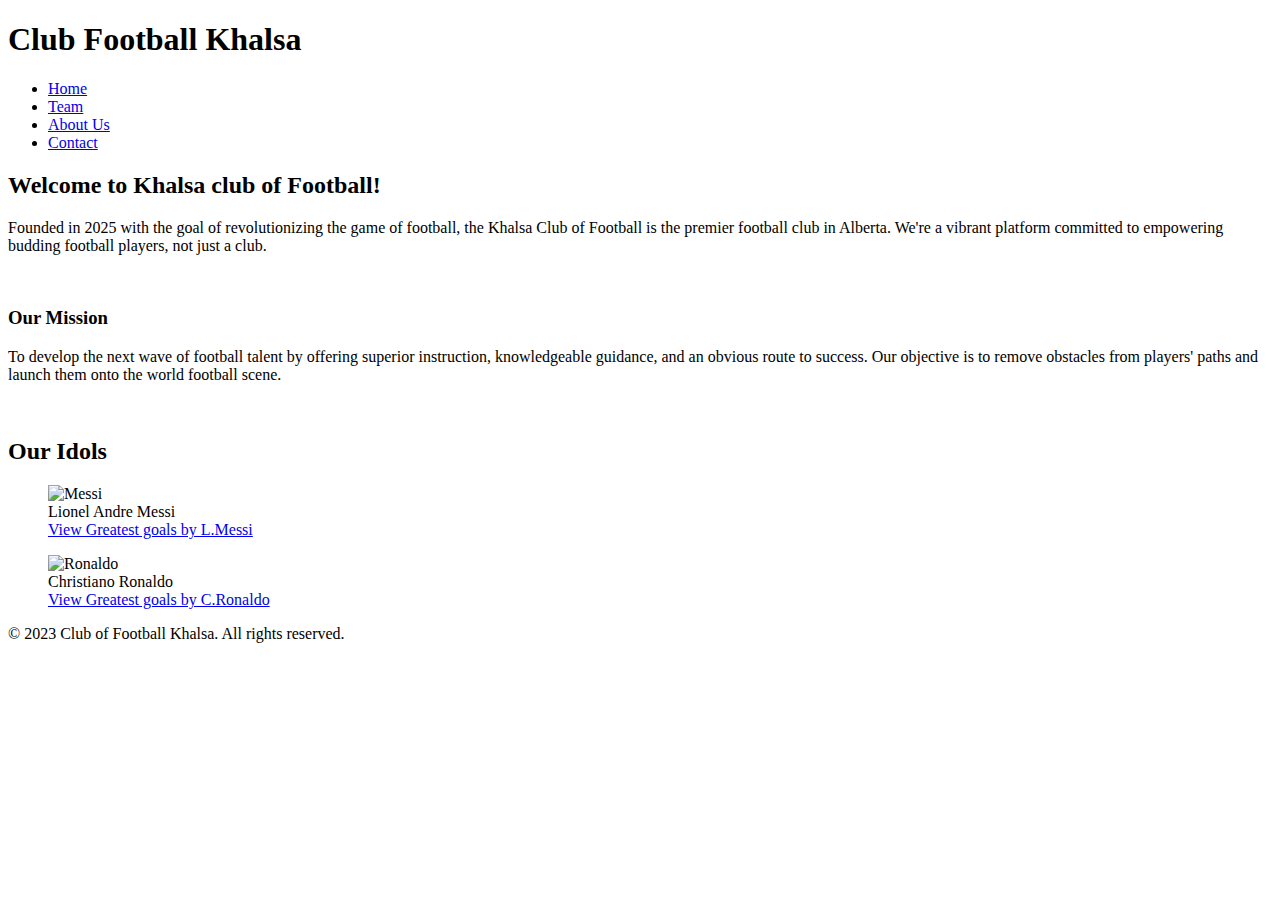
==== index.html @ 664e2e90 "Add files via upload" ====
<!DOCTYPE html>
<html lang="en">

<head>
    <meta charset="UTF-8">
    <meta name="viewport" content="width=device-width, initial-scale=1.0">
    <link rel="stylesheet" href="styles/CSSfile.css">
    <script src="index.js" defer></script>
    <title>Football Club</title>
</head>

<body>
     <header>
            <h1>Club Football Khalsa</h1>
            <nav>
                <ul>
                    <li><a href="index.html">Home</a></li>
                    <li><a href="Team.html">Team</a></li>
                    <li><a href="About.html">About Us</a></li>
                    <li><a href="contact.html">Contact</a></li>
            </nav>
    </header>

    <main>
        <section id="home">
            <h2>Welcome to Khalsa club of Football!</h2>
            <p>Founded in 2025 with the goal of revolutionizing the game of football, the Khalsa Club of Football is the premier football club in Alberta. We're a vibrant platform committed to empowering budding football players, not just a club.</p><br>

            <h3>Our Mission</h3>
            <p>To develop the next wave of football talent by offering superior instruction, knowledgeable guidance, and an obvious route to success. Our objective is to remove obstacles from players' paths and launch them onto the world football scene.</p><br>

        </section>
        <section id="idols">
            <h2>Our Idols</h2>
            <figure>
            <img id = "messi" src="images/Messi.jpg" alt="Messi">
            <figcaption>Lionel Andre Messi</figcaption>
            <figcaption><a href="https://www.youtube.com/watch?v=PSanJ5swYBM&pp=ygUTR3JlYXRlc3QgZ29hbCBtZXNpaQ%3D%3D">View Greatest goals by L.Messi</a></figcaption>
            </figure>
            <figure>
            <img id = "Ronaldo" src="images/ronaldo.jpg" alt="Ronaldo">
            <figcaption>Christiano Ronaldo</figcaption>
            <figcaption><a href="https://www.youtube.com/watch?v=OUKGsb8CpF8&pp=ygUVZ3JlYXRlc3QgZ29hbCByb25hbGRv">View Greatest goals by C.Ronaldo</a></figcaption>
            </figure>
        </section>

        
    </main>

    <footer>
        <p>&copy; 2023 Club of Football Khalsa. All rights reserved.</p>
    </footer>
</body>

</html>
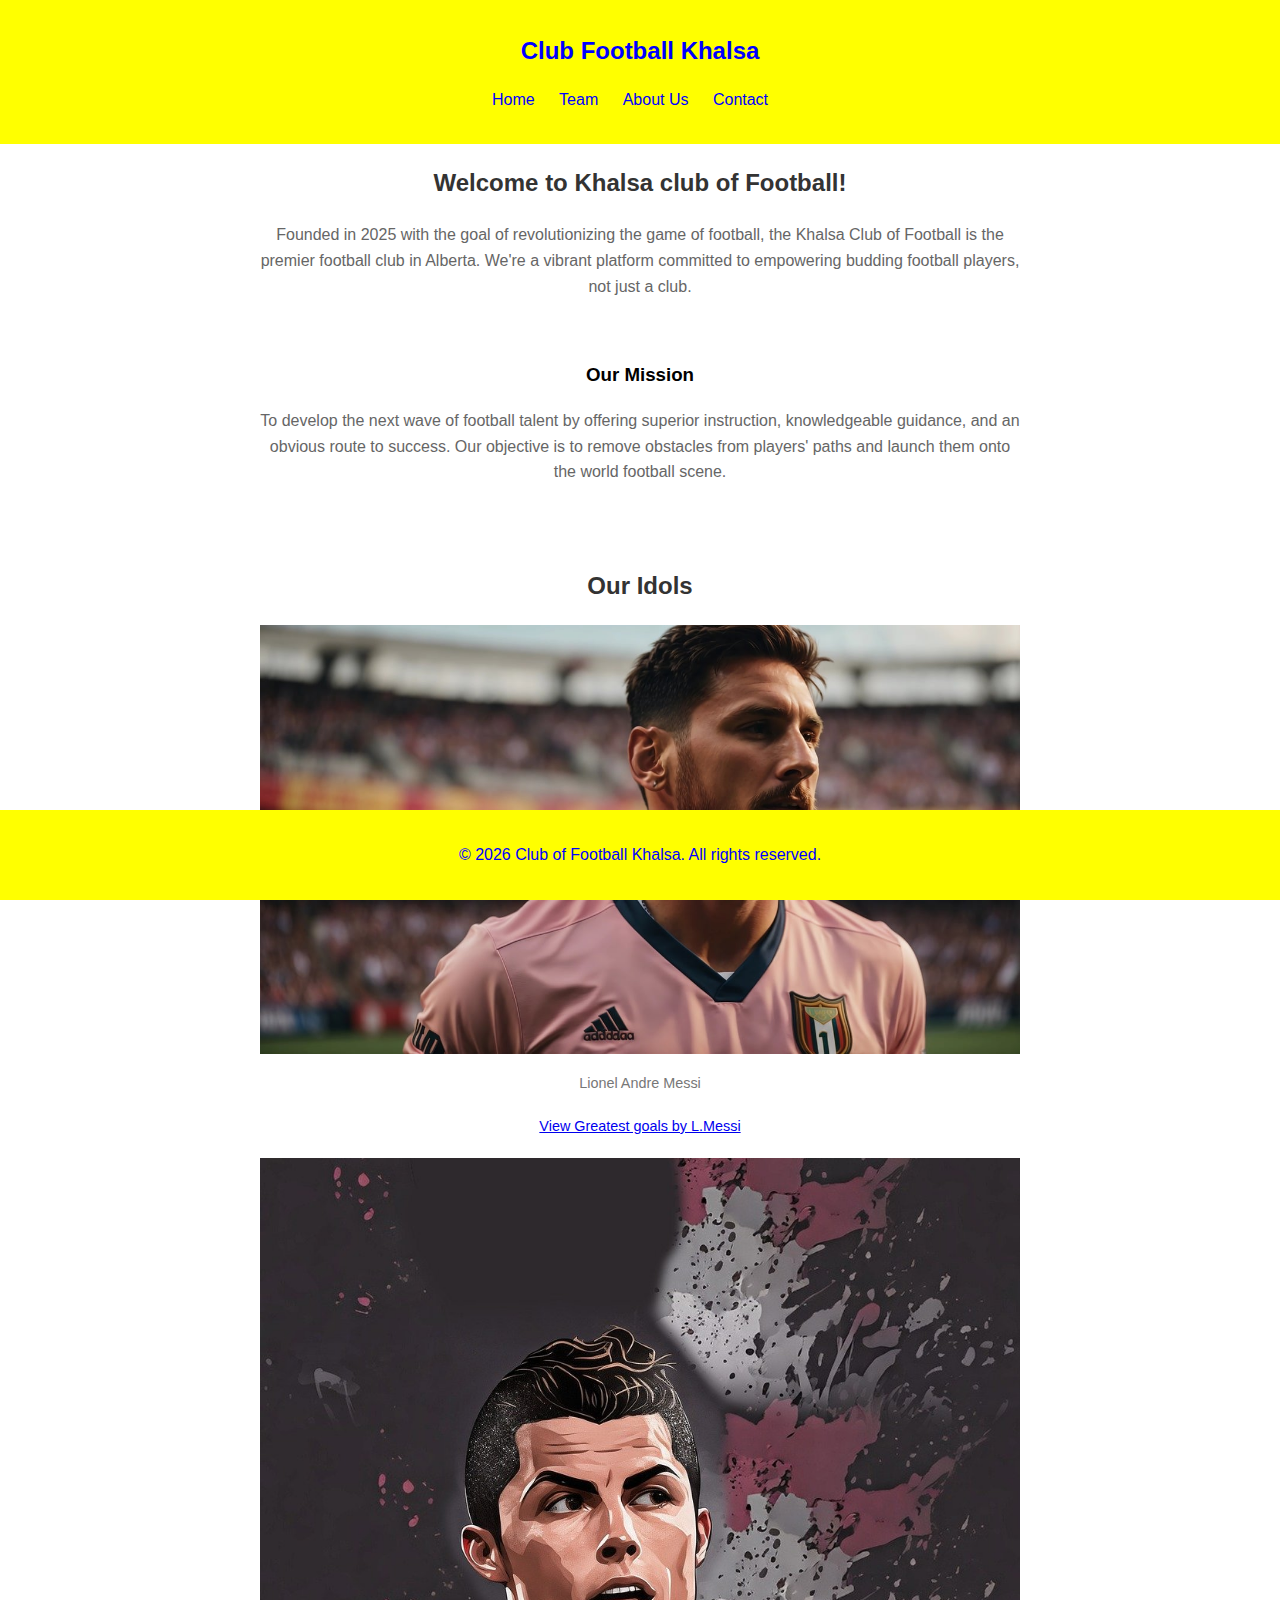
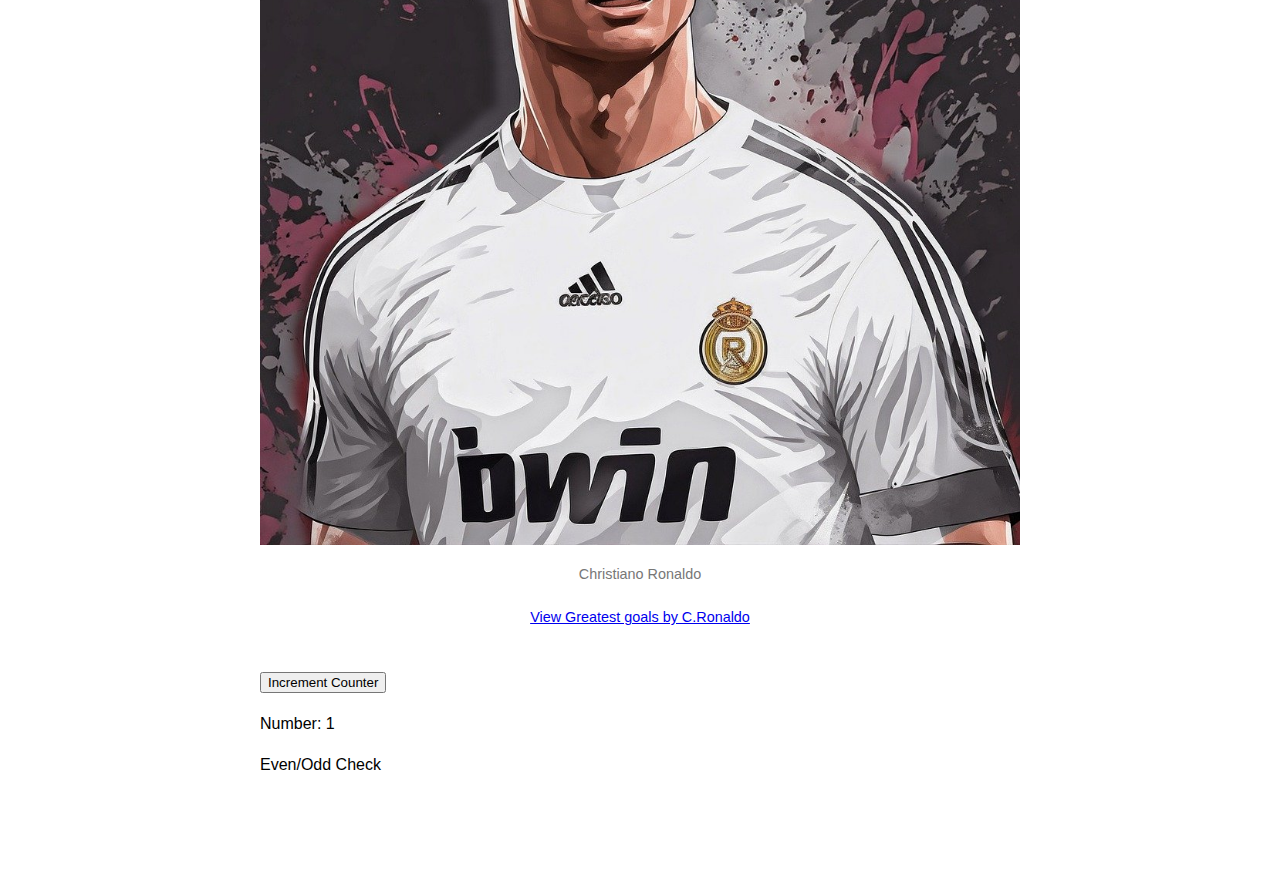
==== commit c2aef1a3: "Update and rename home.html to index.html" ====
--- a/index.html
+++ b/index.html
@@ -4,8 +4,8 @@
 <head>
     <meta charset="UTF-8">
     <meta name="viewport" content="width=device-width, initial-scale=1.0">
-    <link rel="stylesheet" href="styles/CSSfile.css">
-    <script src="index.js" defer></script>
+    <link rel="stylesheet" href="home.css">
+    <script src="home.js" defer></script>
     <title>Football Club</title>
 </head>
 
@@ -14,10 +14,10 @@
             <h1>Club Football Khalsa</h1>
             <nav>
                 <ul>
-                    <li><a href="index.html">Home</a></li>
-                    <li><a href="Team.html">Team</a></li>
-                    <li><a href="About.html">About Us</a></li>
-                    <li><a href="contact.html">Contact</a></li>
+                <li><a href="index.html" id="home-link">Home</a></li>
+                <li><a href="Thome.html" id="team-link">Team</a></li>
+                <li><a href="Ahome.html" id="about-link">About Us</a></li>
+                <li><a href="Chome.html" id="contact-link">Contact</a></li>
             </nav>
     </header>
 
@@ -29,27 +29,37 @@
             <h3>Our Mission</h3>
             <p>To develop the next wave of football talent by offering superior instruction, knowledgeable guidance, and an obvious route to success. Our objective is to remove obstacles from players' paths and launch them onto the world football scene.</p><br>
 
+
+
         </section>
+
         <section id="idols">
             <h2>Our Idols</h2>
-            <figure>
-            <img id = "messi" src="images/Messi.jpg" alt="Messi">
-            <figcaption>Lionel Andre Messi</figcaption>
-            <figcaption><a href="https://www.youtube.com/watch?v=PSanJ5swYBM&pp=ygUTR3JlYXRlc3QgZ29hbCBtZXNpaQ%3D%3D">View Greatest goals by L.Messi</a></figcaption>
-            </figure>
-            <figure>
-            <img id = "Ronaldo" src="images/ronaldo.jpg" alt="Ronaldo">
-            <figcaption>Christiano Ronaldo</figcaption>
-            <figcaption><a href="https://www.youtube.com/watch?v=OUKGsb8CpF8&pp=ygUVZ3JlYXRlc3QgZ29hbCByb25hbGRv">View Greatest goals by C.Ronaldo</a></figcaption>
-            </figure>
+                <figure>
+                    <img id="messi" src="Messi.jpg" alt="Messi">
+                    <figcaption>Lionel Andre Messi</figcaption>
+                    <figcaption><a href="https://www.youtube.com/watch?v=PSanJ5swYBM&pp=ygUTR3JlYXRlc3QgZ29hbCBtZXNpaQ%3D%3D">View Greatest goals by L.Messi</a></figcaption>
+                </figure>
+
+                <figure>
+                    <img id="Ronaldo" src="ronaldo.jpg" alt="Ronaldo">
+                    <figcaption>Christiano Ronaldo</figcaption>
+                    <figcaption><a href="https://www.youtube.com/watch?v=OUKGsb8CpF8&pp=ygUVZ3JlYXRlc3QgZ29hbCByb25hbGRv">View Greatest goals by C.Ronaldo</a></figcaption>
+                </figure>
         </section>
+            <button id="btn-counter">Increment Counter</button>
+            <p id="txt-counter">Number: 1</p>
+         <div id="even-odd-container">
+            <p id="even-odd-text">Even/Odd Check</p>
+        </div>
 
+    
         
     </main>
 
-    <footer>
-        <p>&copy; 2023 Club of Football Khalsa. All rights reserved.</p>
-    </footer>
+     <footer>
+            <p>&copy; <span id="current-year"></span> Club of Football Khalsa. All rights reserved.</p>
+     </footer>
 </body>
 
 </html>
--- a/home.css
+++ b/home.css
@@ -0,0 +1,121 @@
+//* Reset some default styles */
+body, h1, h2, h3, p, ul, figure {
+    margin: 0;
+    padding: 0;
+}
+
+body {
+    font-family: 'Roboto', sans-serif;
+    font-weight: 400;
+    line-height: 1.6;
+    margin: 0;
+}
+
+header {
+    background-color: yellow; /* Change the background color to yellow */
+    color: blue; /* Change the text color to blue */
+    text-align: center;
+    padding: 1em 0;
+}
+
+header h1 {
+    font-size: 1.5em;
+}
+
+nav ul {
+    list-style: none;
+    padding: 0;
+}
+
+nav ul li {
+    display: inline;
+    margin-right: 20px;
+}
+
+nav a {
+    text-decoration: none;
+    color: blue; /* Change the color of the navigation buttons to blue */
+}
+
+main {
+    max-width: 800px;
+    margin: 20px auto;
+    padding: 0 20px;
+    padding-bottom: 60px; /* Adjust the padding to create space for the footer */
+    box-sizing: border-box; /* Include padding in total height/width */
+}
+
+section {
+    margin-bottom: 40px;
+}
+.even {
+    color: blue;
+}
+
+.odd {
+    color: red;
+}
+/* Adjustments for mobile devices */
+@media (max-width: 600px) {
+    header {
+        padding: 1em;
+    }
+
+    header h1 {
+        font-size: 1.2em;
+    }
+
+    nav ul li {
+        display: block;
+        margin-bottom: 10px;
+    }
+}
+
+/* Styles for the 'Welcome' section */
+#home {
+    text-align: center;
+}
+
+#home h2 {
+    color: #333;
+}
+
+#home p {
+    color: #666;
+}
+
+/* Styles for the 'Our Idols' section */
+#idols {
+    text-align: center;
+}
+
+#idols h2 {
+    color: #333;
+}
+
+figure {
+    margin: 0;
+}
+
+figure img {
+    max-width: 100%;
+    height: auto;
+    margin-bottom: 10px;
+}
+
+figcaption {
+    font-size: 0.9em;
+    color: #777;
+    margin-bottom: 20px;
+}
+
+/* Footer styles */
+footer {
+    background-color: yellow; /* Change the background color to yellow */
+    color: blue; /* Change the text color to blue */
+    text-align: center;
+    padding: 1em 0;
+    position: fixed;
+    bottom: 0;
+    width: 100%;
+}
